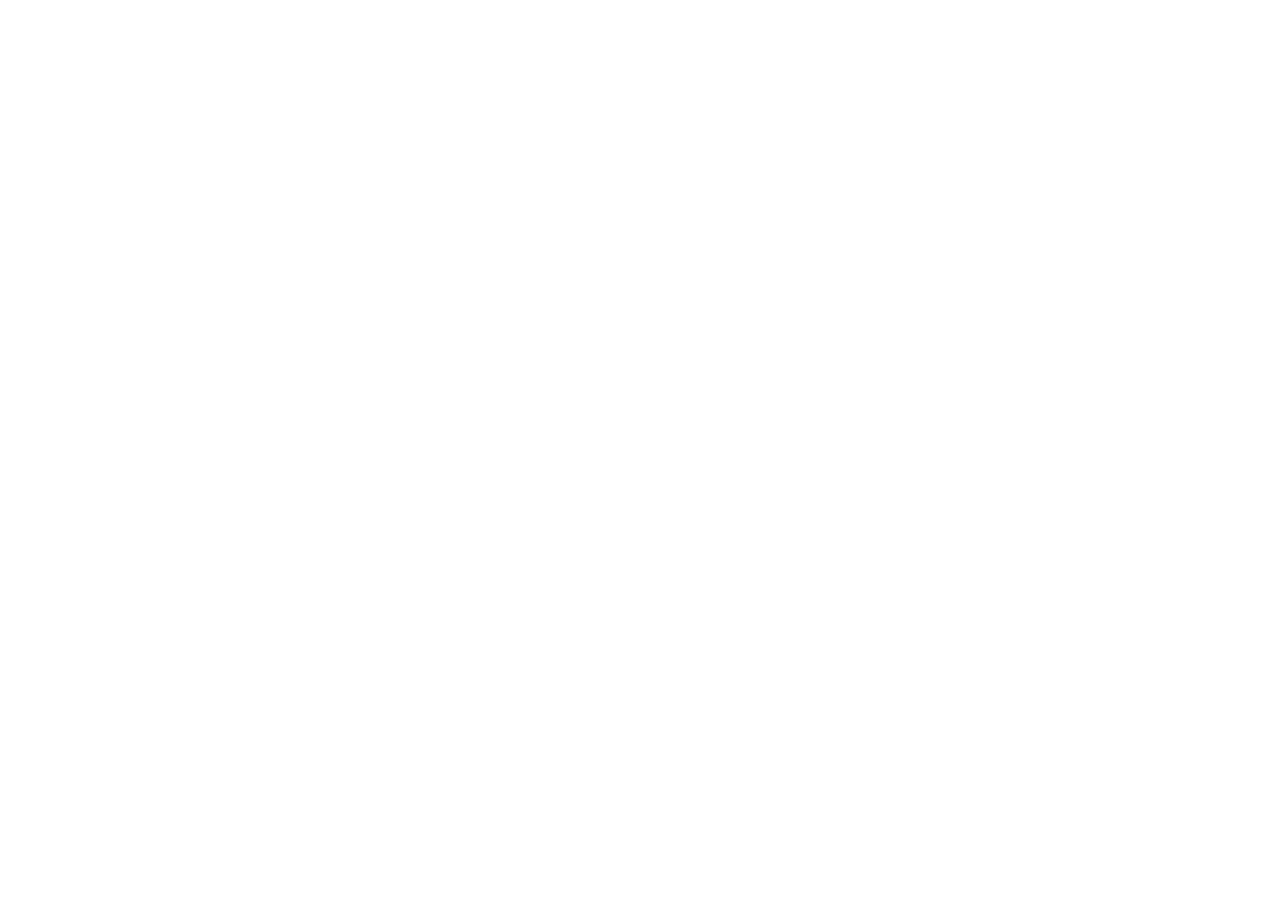
==== index.html @ 82bbf3ef "Javascript linked and API urls for weather and forcast added" ====
<!DOCTYPE html>
<html lang="en">
<head>
    <meta charset="UTF-8">
    <meta http-equiv="X-UA-Compatible" content="IE=edge">
    <meta name="viewport" content="width=device-width, initial-scale=1.0">
    <link rel="stylesheet" href="https://cdnjs.cloudflare.com/ajax/libs/twitter-bootstrap/4.5.0/css/bootstrap.min.css">
     <link rel="stylesheet" href="./assets/style.css">
    <title>Weather Dashboard</title>
</head>
<body>
</div>
<script type="text/javascript" src="./assets/script.js"> </script>
</body>

</html>
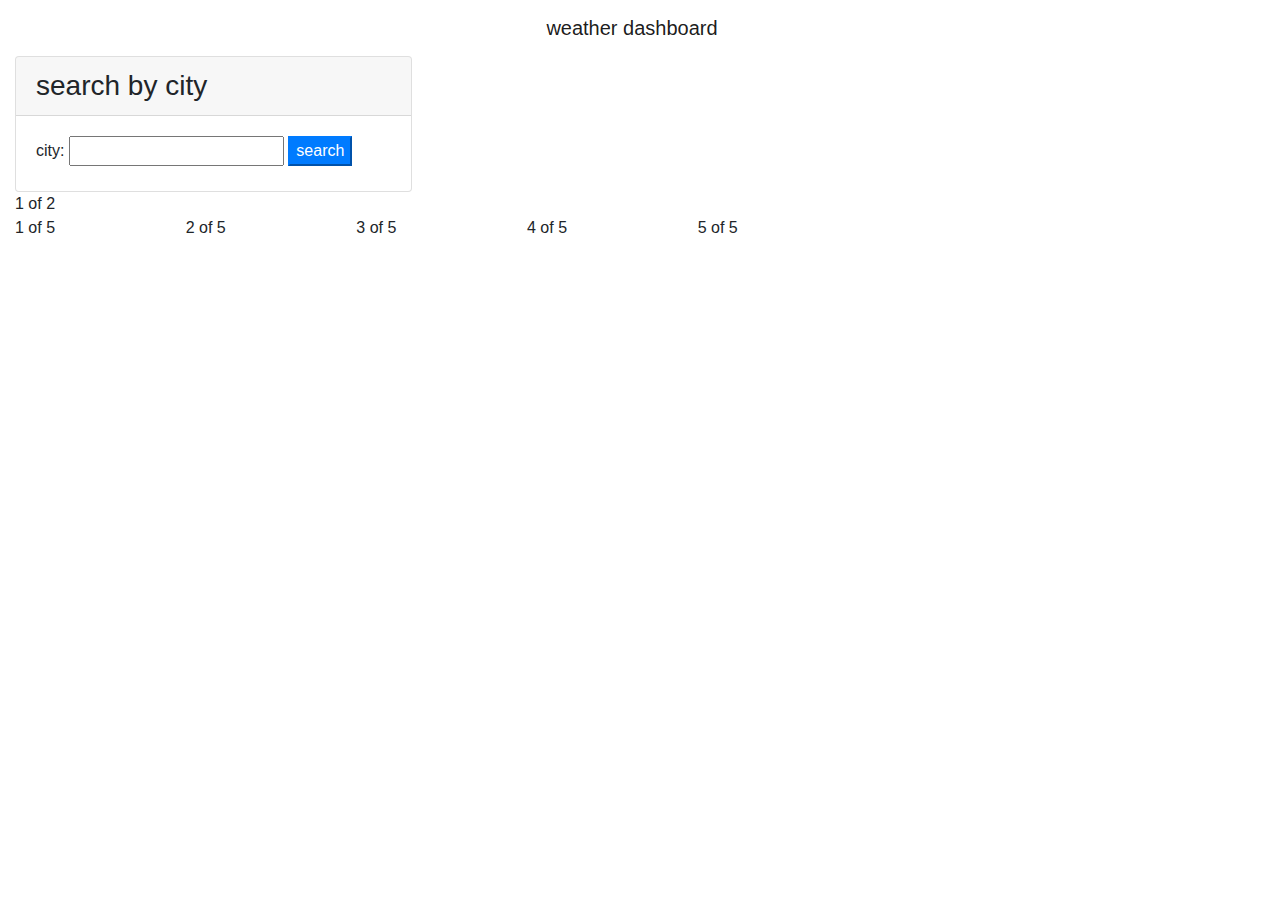
==== commit 61ec71fc: "format for html started" ====
--- a/index.html
+++ b/index.html
@@ -9,7 +9,51 @@
     <title>Weather Dashboard</title>
 </head>
 <body>
-</div>
+    <nav class="navbar navbar-light justify-content-center">
+        <span class="navbar-brand mb-0 h1">weather dashboard</span>
+    </nav>
+    <main class="flex-row justify-space-between">
+    <div class="col-12 col-md-4">
+      <div class="card">
+        <h3 class="card-header">search by city</h3>
+        <form id="user-form" class="card-body">
+          <label class="form-label">city:</label>
+          <input id="city" type="text" class="form-input"/>
+          <button type="submit" class="btn-primary">search</button>
+        </form>
+      </div>
+      </div>
+      <!-- <div>
+        Appended once the search button is clicked (java)
+        <button type="search" class="btn btn-primary btn-medium ml-3 my-5">city</button>
+      </div> -->
+        <div class="col-12 col-md-8">
+            <div class="row">
+              <div class="col">
+                1 of 2
+              </div>
+            </div>
+            <div class="row">
+              <div class="col">
+                1 of 5
+              </div>
+              <div class="col">
+                2 of 5
+              </div>
+              <div class="col">
+                3 of 5
+              </div>
+              <div class="col">
+                4 of 5
+              </div>
+              <div class="col">
+                5 of 5
+              </div>
+            </div>
+          </div>
+      </main>
+      </div>
+
 <script type="text/javascript" src="./assets/script.js"> </script>
 </body>
 
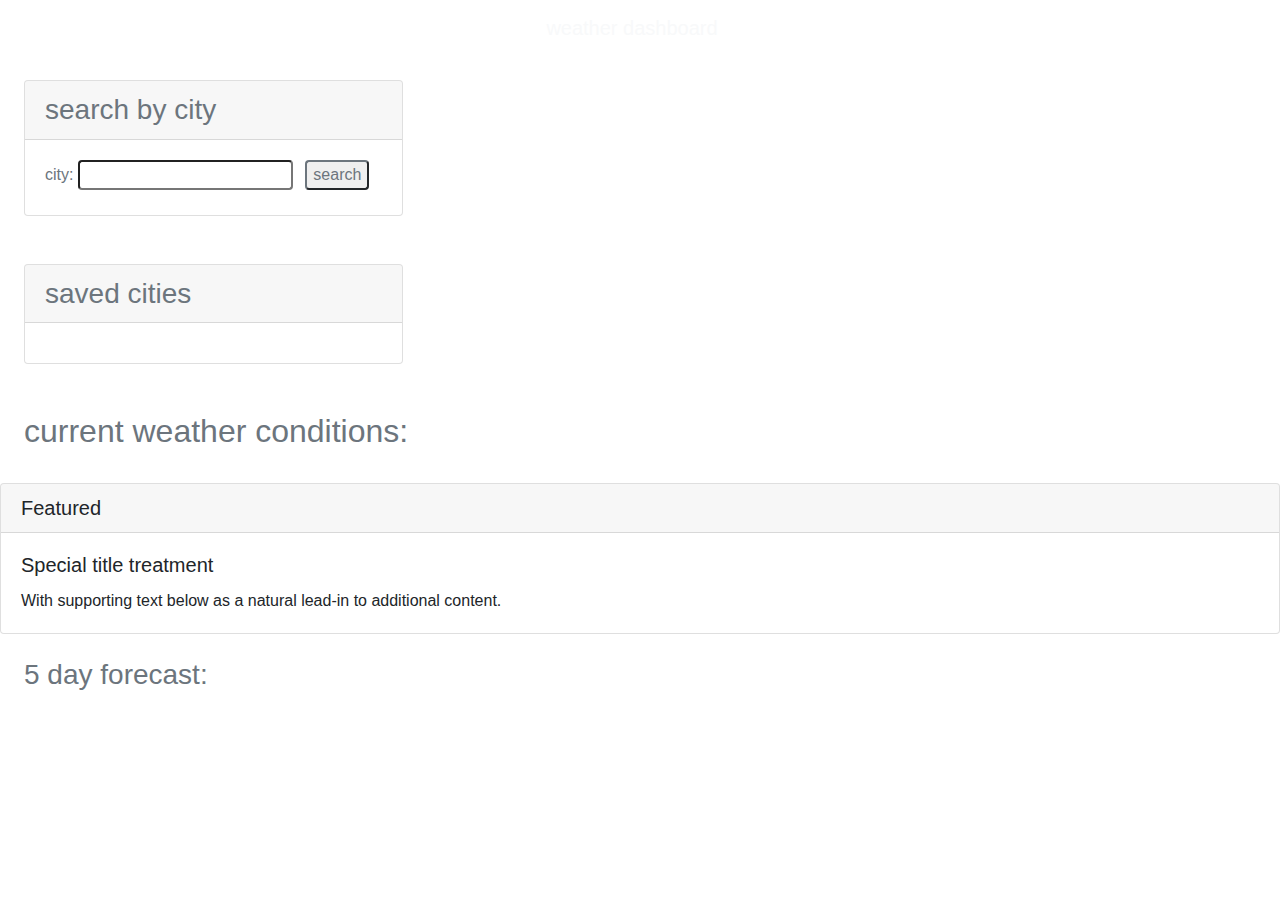
==== commit 500c4932: "html framework done" ====
--- a/index.html
+++ b/index.html
@@ -9,17 +9,17 @@
     <title>Weather Dashboard</title>
 </head>
 <body>
-    <nav class="navbar navbar-light justify-content-center">
-        <span class="navbar-brand mb-0 h1">weather dashboard</span>
-    </nav>
+    <header class="navbar navbar-light justify-content-center">
+        <h1 class="navbar-brand text-light mb-0">weather dashboard</h1>
+    </header>
     <main class="flex-row justify-space-between">
-    <div class="col-12 col-md-4">
-      <div class="card">
+    <div class="col-12 col-md-4 p-4">
+      <div class="card text-secondary">
         <h3 class="card-header">search by city</h3>
         <form id="user-form" class="card-body">
           <label class="form-label">city:</label>
-          <input id="city" type="text" class="form-input"/>
-          <button type="submit" class="btn-primary">search</button>
+          <input id="city" type="text" class="form-input rounded"/>
+          <button type="submit" class="btn-outline-secondary rounded ml-1 mx-2">search</button>
         </form>
       </div>
       </div>
@@ -27,6 +27,77 @@
         Appended once the search button is clicked (java)
         <button type="search" class="btn btn-primary btn-medium ml-3 my-5">city</button>
       </div> -->
+      <div class="col-12 col-md-4 p-4">
+        <div class="card text-secondary">
+          <h3 class="card-header">saved cities</h3>
+          <div id="saved-cities" class="card-body"></div>
+        </div>
+      </div>
+      <div class="col-12 col-md-8 p-4">
+        <h2 class="subtitle text-secondary">current weather conditions: <span id="current-weather"></span></h2>
+        <div id="current-container"></div>
+      </div>
+      <div class="card">
+        <h5 class="card-header">Featured</h5>
+        <div class="card-body">
+          <h5 class="card-title">Special title treatment</h5>
+          <p class="card-text">With supporting text below as a natural lead-in to additional content.</p>
+        </div>
+      </div>
+      <div class="col-12 col-md-8 p-4">
+        <h3 class= "subtitle text-secondary">5 day forecast:</h2>
+        <div id="forecast-container" class="list-group"></div>
+      </div>
+      <!-- <div class="col-12 col-md-8 p-4 ">
+        <h2 class="subtitle text-secondary">forecast: <span id="forecast-weather"></span></h2>
+        <div id="forecast-container"></div>
+      </div> -->
+<!-- 
+      <div class="card bg-light mb-3" style="max-width: 18rem;">
+        <div class="card-header">Header</div>
+        <div class="card-body">
+          <h5 class="card-title">Light card title</h5>
+          <p class="card-text">Some quick example text to build on the card title and make up the bulk of the card's content.</p>
+        </div>
+      </div>
+      <div class="card bg-light mb-3" style="max-width: 18rem;">
+        <div class="card-header">Header</div>
+        <div class="card-body">
+          <h5 class="card-title">Light card title</h5>
+          <p class="card-text">Some quick example text to build on the card title and make up the bulk of the card's content.</p>
+        </div>
+      </div>
+      <div class="card bg-light mb-3" style="max-width: 18rem;">
+        <div class="card-header">Header</div>
+        <div class="card-body">
+          <h5 class="card-title">Light card title</h5>
+          <p class="card-text">Some quick example text to build on the card title and make up the bulk of the card's content.</p>
+        </div>
+      </div>
+      <div class="card bg-light mb-3" style="max-width: 18rem;">
+        <div class="card-header">Header</div>
+        <div class="card-body">
+          <h5 class="card-title">Light card title</h5>
+          <p class="card-text">Some quick example text to build on the card title and make up the bulk of the card's content.</p>
+        </div>
+      </div>
+      <div class="card bg-light mb-3" style="max-width: 18rem;"> -->
+        <!-- <div class="card-header">Header</div>
+        <div class="card-body">
+          <h5 class="card-title">Light card title</h5>
+          <p class="card-text">Some quick example text to build on the card title and make up the bulk of the card's content.</p>
+        </div> -->
+     
+    </div>
+
+
+
+
+
+
+
+
+<!--       
         <div class="col-12 col-md-8">
             <div class="row">
               <div class="col">
@@ -51,9 +122,9 @@
               </div>
             </div>
           </div>
-      </main>
-      </div>
-
+      
+      </div> -->
+    </main>
 <script type="text/javascript" src="./assets/script.js"> </script>
 </body>
 
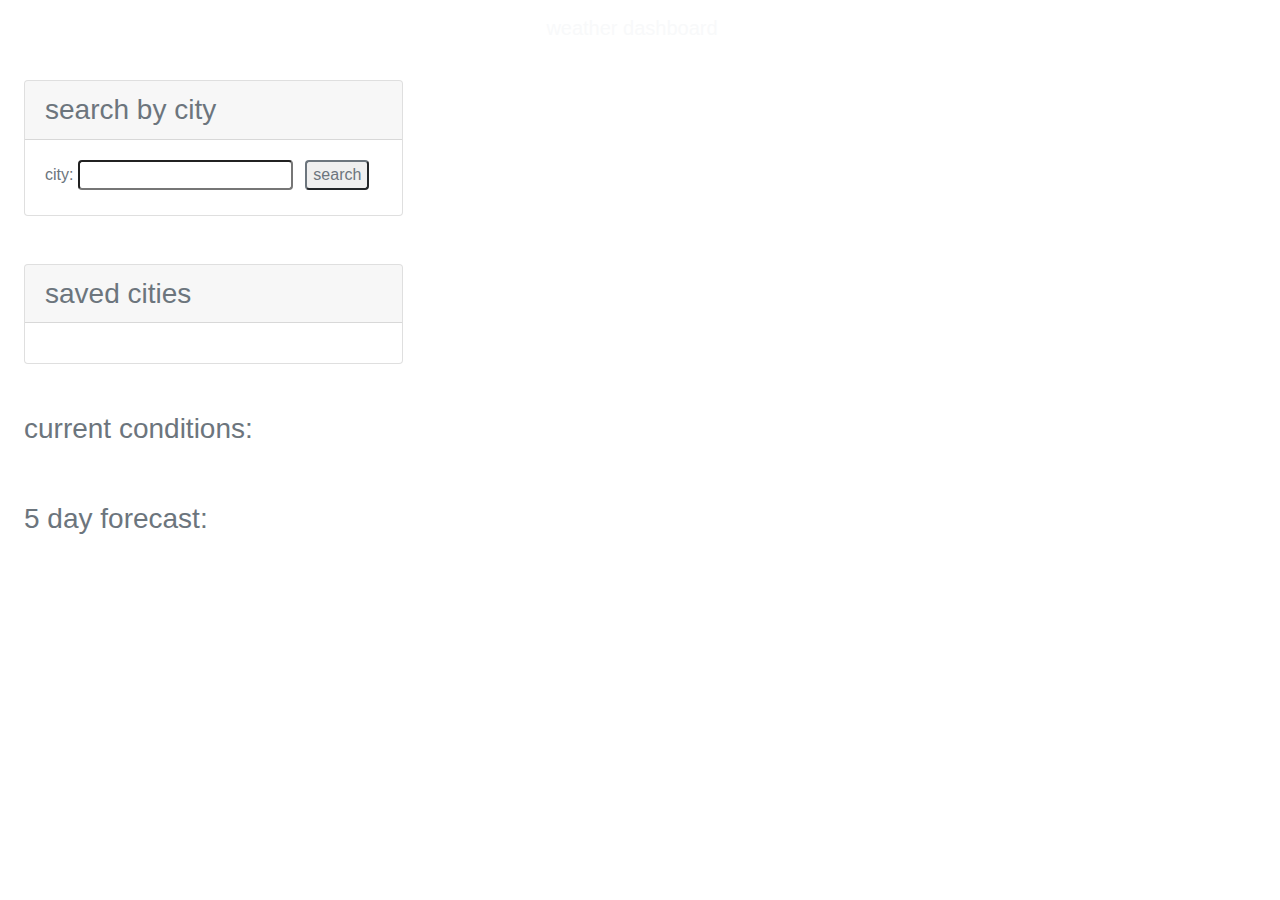
==== commit 1e2cb6cd: "form submit function" ====
--- a/index.html
+++ b/index.html
@@ -18,31 +18,27 @@
         <h3 class="card-header">search by city</h3>
         <form id="user-form" class="card-body">
           <label class="form-label">city:</label>
-          <input id="city" type="text" class="form-input rounded"/>
+          <input id="city-input" type="text" class="form-input rounded"/>
           <button type="submit" class="btn-outline-secondary rounded ml-1 mx-2">search</button>
         </form>
       </div>
       </div>
-      <!-- <div>
-        Appended once the search button is clicked (java)
-        <button type="search" class="btn btn-primary btn-medium ml-3 my-5">city</button>
-      </div> -->
       <div class="col-12 col-md-4 p-4">
         <div class="card text-secondary">
           <h3 class="card-header">saved cities</h3>
           <div id="saved-cities" class="card-body"></div>
         </div>
       </div>
-      <div class="col-12 col-md-8 p-4">
-        <h2 class="subtitle text-secondary">current weather conditions: <span id="current-weather"></span></h2>
-        <div id="current-container"></div>
-      </div>
-      <div class="card">
+      <!-- <div class="card">
         <h5 class="card-header">Featured</h5>
         <div class="card-body">
           <h5 class="card-title">Special title treatment</h5>
           <p class="card-text">With supporting text below as a natural lead-in to additional content.</p>
         </div>
+      </div> -->
+      <div class="col-12 col-md-8 p-4">
+        <h3 class= "subtitle text-secondary">current conditions:</h2>
+        <div id="container-container" class="list-group"></div>
       </div>
       <div class="col-12 col-md-8 p-4">
         <h3 class= "subtitle text-secondary">5 day forecast:</h2>
@@ -93,37 +89,6 @@
 
 
 
-
-
-
-
-<!--       
-        <div class="col-12 col-md-8">
-            <div class="row">
-              <div class="col">
-                1 of 2
-              </div>
-            </div>
-            <div class="row">
-              <div class="col">
-                1 of 5
-              </div>
-              <div class="col">
-                2 of 5
-              </div>
-              <div class="col">
-                3 of 5
-              </div>
-              <div class="col">
-                4 of 5
-              </div>
-              <div class="col">
-                5 of 5
-              </div>
-            </div>
-          </div>
-      
-      </div> -->
     </main>
 <script type="text/javascript" src="./assets/script.js"> </script>
 </body>
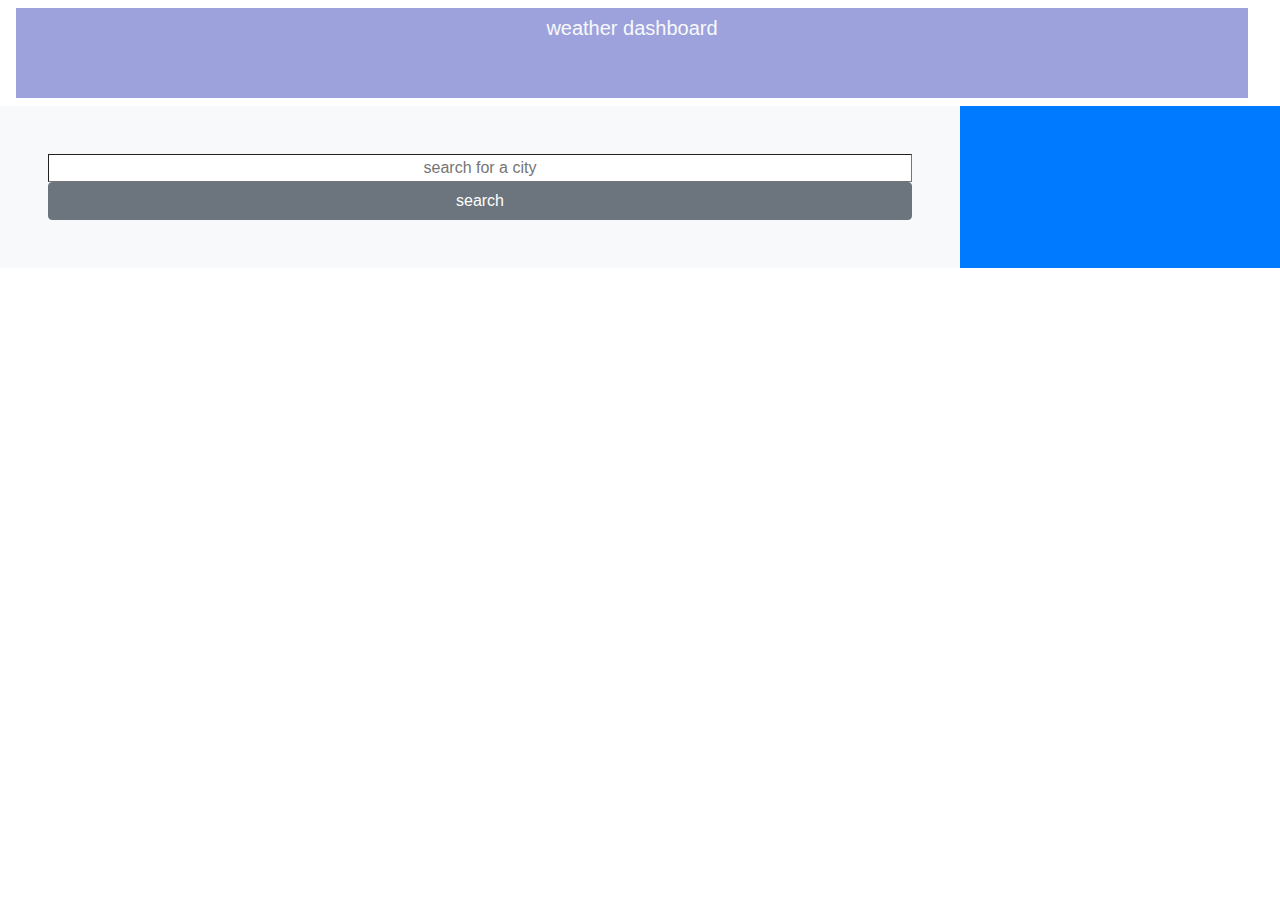
==== commit 627e5521: "landing page and event listener for initial search" ====
--- a/index.html
+++ b/index.html
@@ -1,96 +1,29 @@
 <!DOCTYPE html>
 <html lang="en">
+
 <head>
-    <meta charset="UTF-8">
-    <meta http-equiv="X-UA-Compatible" content="IE=edge">
-    <meta name="viewport" content="width=device-width, initial-scale=1.0">
-    <link rel="stylesheet" href="https://cdnjs.cloudflare.com/ajax/libs/twitter-bootstrap/4.5.0/css/bootstrap.min.css">
-     <link rel="stylesheet" href="./assets/style.css">
-    <title>Weather Dashboard</title>
+  <meta charset="UTF-8" />
+  <meta name="viewport" content="width=device-width, initial-scale=1.0" />
+  <title>weather dashboard</title>
+  <link rel="stylesheet" href="https://cdnjs.cloudflare.com/ajax/libs/twitter-bootstrap/4.5.0/css/bootstrap.min.css">
+  <link rel="stylesheet" href="./style.css" />
 </head>
+
 <body>
-    <header class="navbar navbar-light justify-content-center">
-        <h1 class="navbar-brand text-light mb-0">weather dashboard</h1>
-    </header>
-    <main class="flex-row justify-space-between">
-    <div class="col-12 col-md-4 p-4">
-      <div class="card text-secondary">
-        <h3 class="card-header">search by city</h3>
-        <form id="user-form" class="card-body">
-          <label class="form-label">city:</label>
-          <input id="city-input" type="text" class="form-input rounded"/>
-          <button type="submit" class="btn-outline-secondary rounded ml-1 mx-2">search</button>
-        </form>
-      </div>
-      </div>
-      <div class="col-12 col-md-4 p-4">
-        <div class="card text-secondary">
-          <h3 class="card-header">saved cities</h3>
-          <div id="saved-cities" class="card-body"></div>
-        </div>
-      </div>
-      <!-- <div class="card">
-        <h5 class="card-header">Featured</h5>
-        <div class="card-body">
-          <h5 class="card-title">Special title treatment</h5>
-          <p class="card-text">With supporting text below as a natural lead-in to additional content.</p>
-        </div>
-      </div> -->
-      <div class="col-12 col-md-8 p-4">
-        <h3 class= "subtitle text-secondary">current conditions:</h2>
-        <div id="container-container" class="list-group"></div>
-      </div>
-      <div class="col-12 col-md-8 p-4">
-        <h3 class= "subtitle text-secondary">5 day forecast:</h2>
-        <div id="forecast-container" class="list-group"></div>
-      </div>
-      <!-- <div class="col-12 col-md-8 p-4 ">
-        <h2 class="subtitle text-secondary">forecast: <span id="forecast-weather"></span></h2>
-        <div id="forecast-container"></div>
-      </div> -->
-<!-- 
-      <div class="card bg-light mb-3" style="max-width: 18rem;">
-        <div class="card-header">Header</div>
-        <div class="card-body">
-          <h5 class="card-title">Light card title</h5>
-          <p class="card-text">Some quick example text to build on the card title and make up the bulk of the card's content.</p>
-        </div>
-      </div>
-      <div class="card bg-light mb-3" style="max-width: 18rem;">
-        <div class="card-header">Header</div>
-        <div class="card-body">
-          <h5 class="card-title">Light card title</h5>
-          <p class="card-text">Some quick example text to build on the card title and make up the bulk of the card's content.</p>
-        </div>
-      </div>
-      <div class="card bg-light mb-3" style="max-width: 18rem;">
-        <div class="card-header">Header</div>
-        <div class="card-body">
-          <h5 class="card-title">Light card title</h5>
-          <p class="card-text">Some quick example text to build on the card title and make up the bulk of the card's content.</p>
-        </div>
-      </div>
-      <div class="card bg-light mb-3" style="max-width: 18rem;">
-        <div class="card-header">Header</div>
-        <div class="card-body">
-          <h5 class="card-title">Light card title</h5>
-          <p class="card-text">Some quick example text to build on the card title and make up the bulk of the card's content.</p>
-        </div>
-      </div>
-      <div class="card bg-light mb-3" style="max-width: 18rem;"> -->
-        <!-- <div class="card-header">Header</div>
-        <div class="card-body">
-          <h5 class="card-title">Light card title</h5>
-          <p class="card-text">Some quick example text to build on the card title and make up the bulk of the card's content.</p>
-        </div> -->
-     
+  <header class="navbar navbar-light justify-content-center">
+    <h1 class="navbar-brand text-light mb-0 text-center">weather dashboard</h1>
+</header>
+  <div class="flex-row align-center justify-center min-100-vh bg-primary">
+    <div class="col-12 col-md-9 flex-column align-center bg-light p-5">
+      <!-- <h1 class="text-primary">weather dashboard</h1> -->
+      <form id="search-form" class="form w-100">
+        <input id="search-input" class="form-input w-100 text-center" type="text" placeholder="search for a city">
+        <button class="btn btn-block btn-secondary">search</button>
+      </form>
     </div>
+  </div>
 
-
-
-
-    </main>
-<script type="text/javascript" src="./assets/script.js"> </script>
+  <script src="./script.js"></script>
 </body>
 
 </html>--- a/style.css
+++ b/style.css
@@ -0,0 +1,24 @@
+:root {
+  --background-purple: rgb(157, 162, 221);
+  --color-dark: rgb(111, 111, 111);
+}
+
+* {
+  font-family: "Montserrat", sans-serif;
+  font-family: "Raleway", sans-serif;
+}
+
+h1 {
+  background-color: var(--background-purple);
+  width: 100vw;
+  height: 10vh;
+}
+
+.hidden {
+  display: none;
+}
+
+input,
+button {
+  border-width: 1.5px;
+}
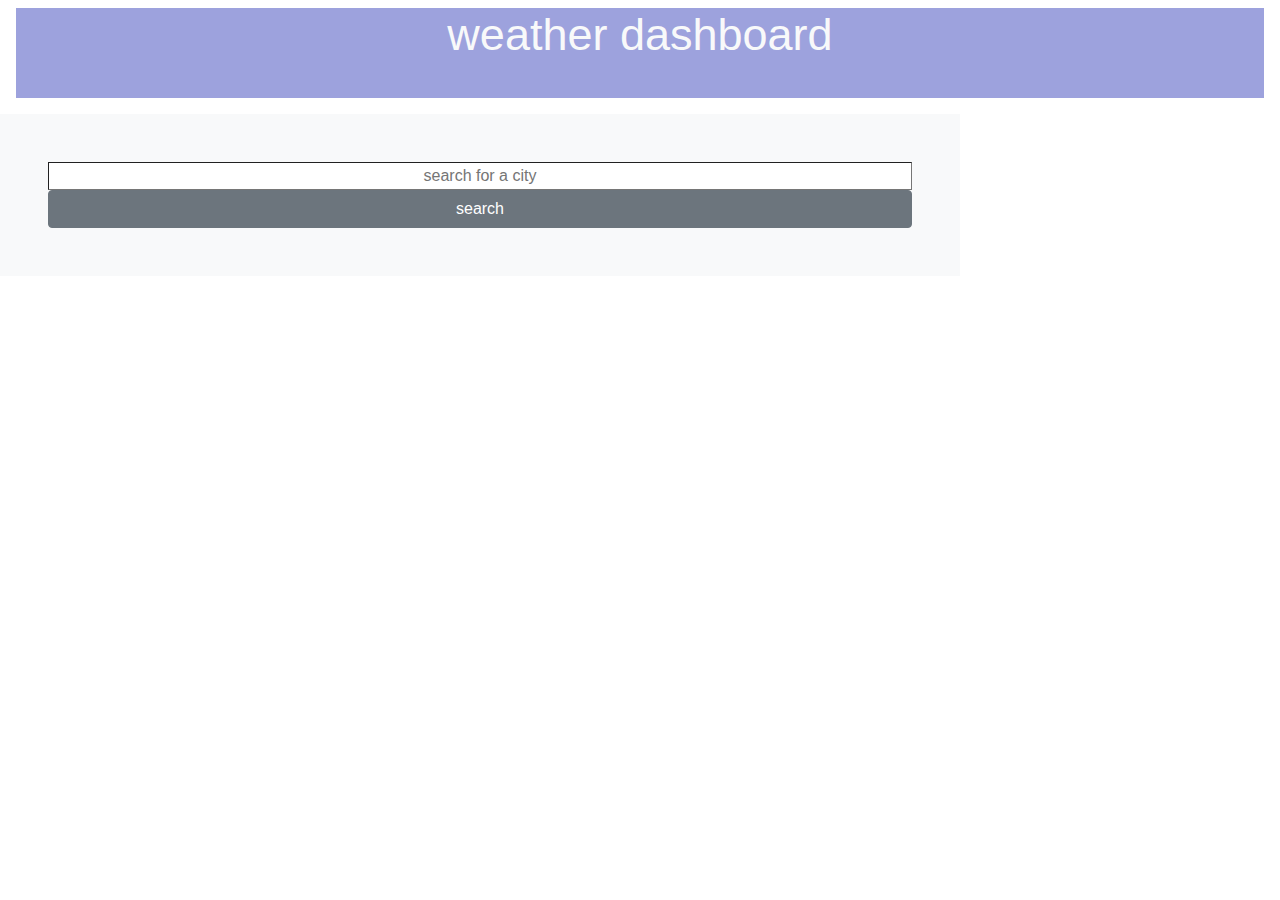
==== commit 03884598: "api for city to get cord" ====
--- a/index.html
+++ b/index.html
@@ -11,9 +11,9 @@
 
 <body>
   <header class="navbar navbar-light justify-content-center">
-    <h1 class="navbar-brand text-light mb-0 text-center">weather dashboard</h1>
+    <h1 class="text-light text-center">weather dashboard</h1>
 </header>
-  <div class="flex-row align-center justify-center min-100-vh bg-primary">
+  <div class="flex-row align-center justify-center min-100-vh">
     <div class="col-12 col-md-9 flex-column align-center bg-light p-5">
       <!-- <h1 class="text-primary">weather dashboard</h1> -->
       <form id="search-form" class="form w-100">
--- a/style.css
+++ b/style.css
@@ -12,6 +12,7 @@
   background-color: var(--background-purple);
   width: 100vw;
   height: 10vh;
+  font-size: 5vh;
 }
 
 .hidden {
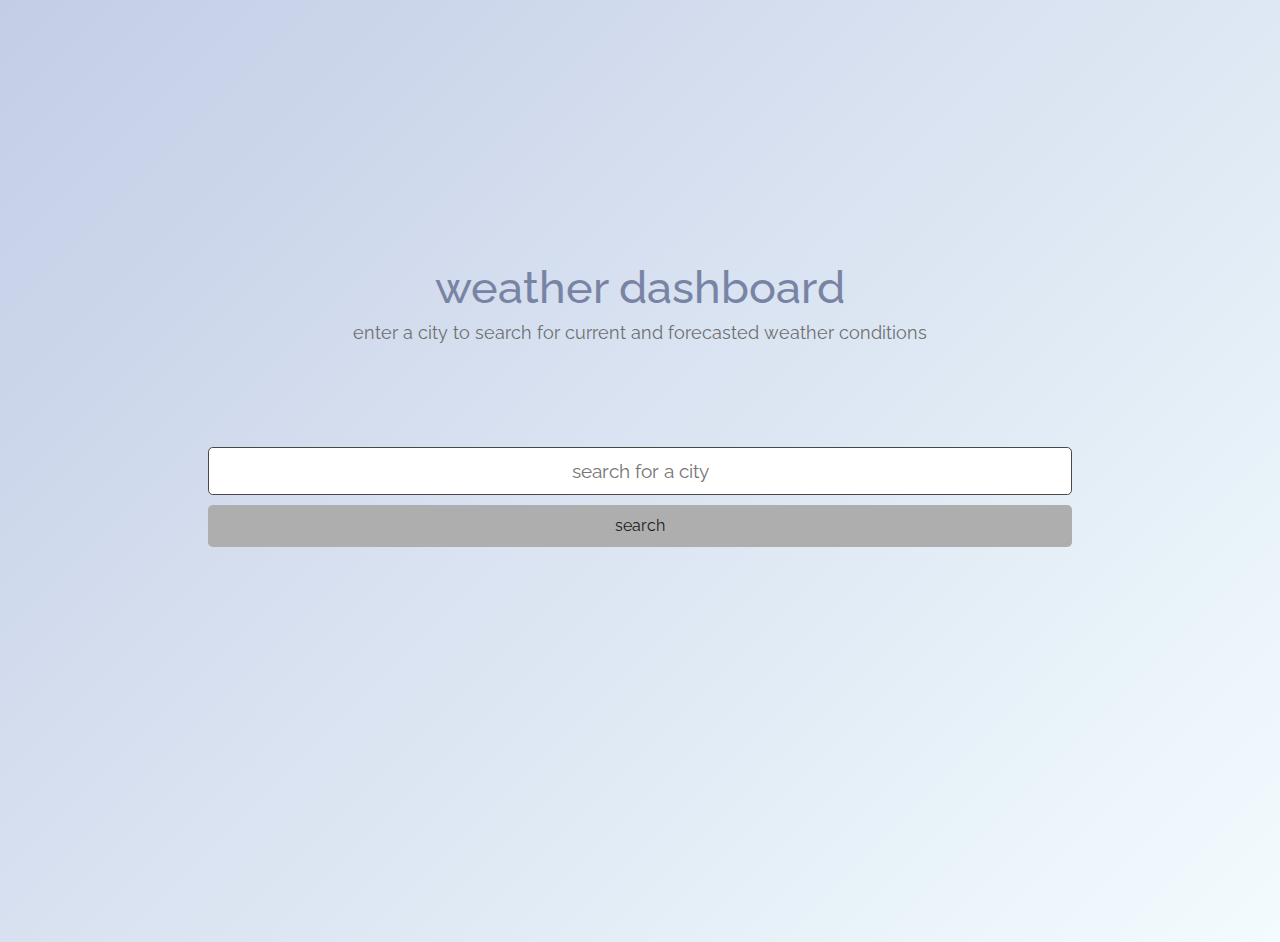
==== commit 8e5ac248: "formatting" ====
--- a/index.html
+++ b/index.html
@@ -1,27 +1,34 @@
 <!DOCTYPE html>
 <html lang="en">
 
-<head>
-  <meta charset="UTF-8" />
-  <meta name="viewport" content="width=device-width, initial-scale=1.0" />
-  <title>weather dashboard</title>
-  <link rel="stylesheet" href="https://cdnjs.cloudflare.com/ajax/libs/twitter-bootstrap/4.5.0/css/bootstrap.min.css">
-  <link rel="stylesheet" href="./style.css" />
+  <head>
+    <meta charset="UTF-8">
+    <meta http-equiv="X-UA-Compatible" content="IE=edge">
+    <meta name="viewport" content="width=device-width, initial-scale=1.0">
+    <link rel="stylesheet" href="https://cdnjs.cloudflare.com/ajax/libs/twitter-bootstrap/4.5.0/css/bootstrap.min.css">
+    <link rel="preconnect" href="https://fonts.googleapis.com">
+<link rel="preconnect" href="https://fonts.gstatic.com" crossorigin>
+<link href="https://fonts.googleapis.com/css2?family=Montserrat:wght@300&family=Raleway:wght@100;400;500&display=swap" rel="stylesheet">
+<link rel="stylesheet" href="./jass.css">     
+<link rel="stylesheet" href="./style.css">
+    <title>weather dashboard</title>
 </head>
 
 <body>
-  <header class="navbar navbar-light justify-content-center">
-    <h1 class="text-light text-center">weather dashboard</h1>
-</header>
+  <!-- <header class="navbar justify-content-center"> -->
+    <h1 class="text-center">weather dashboard</h1>
+    <p class="land"> enter a city to search for current and forecasted weather conditions</p>
+<!-- </header> -->
   <div class="flex-row align-center justify-center min-100-vh">
-    <div class="col-12 col-md-9 flex-column align-center bg-light p-5">
+    <div class="col-12 col-md-9 flex-column align-center p-5">
       <!-- <h1 class="text-primary">weather dashboard</h1> -->
       <form id="search-form" class="form w-100">
         <input id="search-input" class="form-input w-100 text-center" type="text" placeholder="search for a city">
-        <button class="btn btn-block btn-secondary">search</button>
+        <button class="btn btn-block">search</button>
       </form>
     </div>
   </div>
+
 
   <script src="./script.js"></script>
 </body>
--- a/jass.css
+++ b/jass.css
@@ -0,0 +1,1706 @@
+/*! normalize.css v8.0.1 | MIT License | github.com/necolas/normalize.css */
+/* Document
+   ========================================================================== */
+/**
+ * 1. Correct the line height in all browsers.
+ * 2. Prevent adjustments of font size after orientation changes in iOS.
+ */
+ html {
+    line-height: 1.15;
+    /* 1 */
+    -webkit-text-size-adjust: 100%;
+    /* 2 */
+  }
+  
+  /* Sections
+     ========================================================================== */
+  /**
+   * Remove the margin in all browsers.
+   */
+  body {
+    margin: 0;
+  }
+  
+  /**
+   * Render the `main` element consistently in IE.
+   */
+  main {
+    display: block;
+  }
+  
+  /**
+   * Correct the font size and margin on `h1` elements within `section` and
+   * `article` contexts in Chrome, Firefox, and Safari.
+   */
+  h1 {
+    font-size: 2em;
+    margin: 0.67em 0;
+  }
+  
+  /* Grouping content
+     ========================================================================== */
+  /**
+   * 1. Add the correct box sizing in Firefox.
+   * 2. Show the overflow in Edge and IE.
+   */
+  hr {
+    box-sizing: content-box;
+    /* 1 */
+    height: 0;
+    /* 1 */
+    overflow: visible;
+    /* 2 */
+  }
+  
+  /**
+   * 1. Correct the inheritance and scaling of font size in all browsers.
+   * 2. Correct the odd `em` font sizing in all browsers.
+   */
+  pre {
+    font-family: monospace, monospace;
+    /* 1 */
+    font-size: 1em;
+    /* 2 */
+  }
+  
+  /* Text-level semantics
+     ========================================================================== */
+  /**
+   * Remove the gray background on active links in IE 10.
+   */
+  a {
+    background-color: transparent;
+  }
+  
+  /**
+   * 1. Remove the bottom border in Chrome 57-
+   * 2. Add the correct text decoration in Chrome, Edge, IE, Opera, and Safari.
+   */
+  abbr[title] {
+    border-bottom: none;
+    /* 1 */
+    text-decoration: underline;
+    /* 2 */
+    text-decoration: underline dotted;
+    /* 2 */
+  }
+  
+  /**
+   * Add the correct font weight in Chrome, Edge, and Safari.
+   */
+  b,
+  strong {
+    font-weight: bolder;
+  }
+  
+  /**
+   * 1. Correct the inheritance and scaling of font size in all browsers.
+   * 2. Correct the odd `em` font sizing in all browsers.
+   */
+  code,
+  kbd,
+  samp {
+    font-family: monospace, monospace;
+    /* 1 */
+    font-size: 1em;
+    /* 2 */
+  }
+  
+  /**
+   * Add the correct font size in all browsers.
+   */
+  small {
+    font-size: 80%;
+  }
+  
+  /**
+   * Prevent `sub` and `sup` elements from affecting the line height in
+   * all browsers.
+   */
+  sub,
+  sup {
+    font-size: 75%;
+    line-height: 0;
+    position: relative;
+    vertical-align: baseline;
+  }
+  
+  sub {
+    bottom: -0.25em;
+  }
+  
+  sup {
+    top: -0.5em;
+  }
+  
+  /* Embedded content
+     ========================================================================== */
+  /**
+   * Remove the border on images inside links in IE 10.
+   */
+  img {
+    border-style: none;
+  }
+  
+  /* Forms
+     ========================================================================== */
+  /**
+   * 1. Change the font styles in all browsers.
+   * 2. Remove the margin in Firefox and Safari.
+   */
+  button,
+  input,
+  optgroup,
+  select,
+  textarea {
+    font-family: inherit;
+    /* 1 */
+    font-size: 100%;
+    /* 1 */
+    line-height: 1.15;
+    /* 1 */
+    margin: 0;
+    /* 2 */
+  }
+  
+  /**
+   * Show the overflow in IE.
+   * 1. Show the overflow in Edge.
+   */
+  button,
+  input {
+    /* 1 */
+    overflow: visible;
+  }
+  
+  /**
+   * Remove the inheritance of text transform in Edge, Firefox, and IE.
+   * 1. Remove the inheritance of text transform in Firefox.
+   */
+  button,
+  select {
+    /* 1 */
+    text-transform: none;
+  }
+  
+  /**
+   * Correct the inability to style clickable types in iOS and Safari.
+   */
+  button,
+  [type='button'],
+  [type='reset'],
+  [type='submit'] {
+    -webkit-appearance: button;
+  }
+  
+  /**
+   * Remove the inner border and padding in Firefox.
+   */
+  button::-moz-focus-inner,
+  [type='button']::-moz-focus-inner,
+  [type='reset']::-moz-focus-inner,
+  [type='submit']::-moz-focus-inner {
+    border-style: none;
+    padding: 0;
+  }
+  
+  /**
+   * Restore the focus styles unset by the previous rule.
+   */
+  button:-moz-focusring,
+  [type='button']:-moz-focusring,
+  [type='reset']:-moz-focusring,
+  [type='submit']:-moz-focusring {
+    outline: 1px dotted ButtonText;
+  }
+  
+  /**
+   * Correct the padding in Firefox.
+   */
+  fieldset {
+    padding: 0.35em 0.75em 0.625em;
+  }
+  
+  /**
+   * 1. Correct the text wrapping in Edge and IE.
+   * 2. Correct the color inheritance from `fieldset` elements in IE.
+   * 3. Remove the padding so developers are not caught out when they zero out
+   *    `fieldset` elements in all browsers.
+   */
+  legend {
+    box-sizing: border-box;
+    /* 1 */
+    color: inherit;
+    /* 2 */
+    display: table;
+    /* 1 */
+    max-width: 100%;
+    /* 1 */
+    padding: 0;
+    /* 3 */
+    white-space: normal;
+    /* 1 */
+  }
+  
+  /**
+   * Add the correct vertical alignment in Chrome, Firefox, and Opera.
+   */
+  progress {
+    vertical-align: baseline;
+  }
+  
+  /**
+   * Remove the default vertical scrollbar in IE 10+.
+   */
+  textarea {
+    overflow: auto;
+  }
+  
+  /**
+   * 1. Add the correct box sizing in IE 10.
+   * 2. Remove the padding in IE 10.
+   */
+  [type='checkbox'],
+  [type='radio'] {
+    box-sizing: border-box;
+    /* 1 */
+    padding: 0;
+    /* 2 */
+  }
+  
+  /**
+   * Correct the cursor style of increment and decrement buttons in Chrome.
+   */
+  [type='number']::-webkit-inner-spin-button,
+  [type='number']::-webkit-outer-spin-button {
+    height: auto;
+  }
+  
+  /**
+   * 1. Correct the odd appearance in Chrome and Safari.
+   * 2. Correct the outline style in Safari.
+   */
+  [type='search'] {
+    -webkit-appearance: textfield;
+    /* 1 */
+    outline-offset: -2px;
+    /* 2 */
+  }
+  
+  /**
+   * Remove the inner padding in Chrome and Safari on macOS.
+   */
+  [type='search']::-webkit-search-decoration {
+    -webkit-appearance: none;
+  }
+  
+  /**
+   * 1. Correct the inability to style clickable types in iOS and Safari.
+   * 2. Change font properties to `inherit` in Safari.
+   */
+  ::-webkit-file-upload-button {
+    -webkit-appearance: button;
+    /* 1 */
+    font: inherit;
+    /* 2 */
+  }
+  
+  /* Interactive
+     ========================================================================== */
+  /*
+   * Add the correct display in Edge, IE 10+, and Firefox.
+   */
+  details {
+    display: block;
+  }
+  
+  /*
+   * Add the correct display in all browsers.
+   */
+  summary {
+    display: list-item;
+  }
+  
+  /* Misc
+     ========================================================================== */
+  /**
+   * Add the correct display in IE 10+.
+   */
+  template {
+    display: none;
+  }
+  
+  /**
+   * Add the correct display in IE 10.
+   */
+  [hidden] {
+    display: none;
+  }
+  
+  /* 
+  =================
+  END NORMALIZE CSS
+  =================
+  */
+  *,
+  *::before,
+  *::after {
+    box-sizing: border-box;
+  }
+  
+  html,
+  body {
+    min-height: 100%;
+  }
+  
+  body {
+    margin: 0;
+    padding: 0;
+    font-family: -apple-system, BlinkMacSystemFont, 'Segoe UI', Roboto, Helvetica, Arial, sans-serif, 'Apple Color Emoji', 'Segoe UI Emoji', 'Segoe UI Symbol';
+    font-size: 16px;
+    color: #1a1a1a;
+  }
+  
+  h1,
+  h2,
+  h3,
+  h4,
+  h5,
+  h6 {
+    margin: 0 0 0.5rem;
+    line-height: 1.25;
+  }
+  
+  h1 {
+    font-size: 2.25rem;
+  }
+  
+  h2 {
+    font-size: 2rem;
+  }
+  
+  h3 {
+    font-size: 1.75rem;
+  }
+  
+  h4 {
+    font-size: 1.5rem;
+  }
+  
+  h5 {
+    font-size: 1.25rem;
+  }
+  
+  h6 {
+    font-size: 1rem;
+  }
+  
+  p {
+    font-size: 1.1rem;
+    margin: 0 0 1rem;
+    line-height: 1.5;
+  }
+  
+  ul,
+  ol,
+  dl {
+    margin-top: 0;
+    margin-bottom: 1rem;
+  }
+  
+  label {
+    display: inline-block;
+  }
+  
+  input,
+  select,
+  textarea,
+  button {
+    margin: 0;
+  }
+  
+  a {
+    color: #1b89bc;
+    text-decoration: none;
+  }
+  
+  a:hover {
+    color: #065b83;
+    text-decoration: underline;
+  }
+  
+  /* HEIGHT / WIDTH UTILS */
+  .w-100 {
+    width: 100%;
+  }
+  
+  .w-75 {
+    width: 75%;
+  }
+  
+  .w-50 {
+    width: 50%;
+  }
+  
+  .w-25 {
+    width: 25%;
+  }
+  
+  .min-100-vh {
+    min-height: 100vh;
+  }
+  
+  .min-100-vw {
+    min-width: 100vw;
+  }
+  
+  /* MARGIN/PADDING UTILS */
+  /* Margin - all sides */
+  .m-0 {
+    margin: 0;
+  }
+  
+  .m-1 {
+    margin: 0.375rem;
+  }
+  
+  .m-2 {
+    margin: 0.625rem;
+  }
+  
+  .m-3 {
+    margin: 1rem;
+  }
+  
+  .m-4 {
+    margin: 1.375rem;
+  }
+  
+  .m-5 {
+    margin: 1.625rem;
+  }
+  
+  .m-auto {
+    margin: auto;
+  }
+  
+  /* Margin-bottom */
+  .mb-0 {
+    margin-bottom: 0;
+  }
+  
+  .mb-1 {
+    margin-bottom: 0.375rem;
+  }
+  
+  .mb-2 {
+    margin-bottom: 0.625rem;
+  }
+  
+  .mb-3 {
+    margin-bottom: 1rem;
+  }
+  
+  .mb-4 {
+    margin-bottom: 1.375rem;
+  }
+  
+  .mb-5 {
+    margin-bottom: 1.625rem;
+  }
+  
+  .mb-auto {
+    margin-bottom: auto;
+  }
+  
+  /* Margin-top */
+  .mt-0 {
+    margin-top: 0;
+  }
+  
+  .mt-1 {
+    margin-top: 0.375rem;
+  }
+  
+  .mt-2 {
+    margin-top: 0.625rem;
+  }
+  
+  .mt-3 {
+    margin-top: 1rem;
+  }
+  
+  .mt-4 {
+    margin-top: 1.375rem;
+  }
+  
+  .mt-5 {
+    margin-top: 1.625rem;
+  }
+  
+  .mt-auto {
+    margin-top: auto;
+  }
+  
+  /* Margin-right */
+  .mr-0 {
+    margin-right: 0;
+  }
+  
+  .mr-1 {
+    margin-right: 0.375rem;
+  }
+  
+  .mr-2 {
+    margin-right: 0.625rem;
+  }
+  
+  .mr-3 {
+    margin-right: 1rem;
+  }
+  
+  .mr-4 {
+    margin-right: 1.375rem;
+  }
+  
+  .mr-5 {
+    margin-right: 1.625rem;
+  }
+  
+  .mr-auto {
+    margin-right: auto;
+  }
+  
+  /* Margin-left */
+  .ml-0 {
+    margin-left: 0;
+  }
+  
+  .ml-1 {
+    margin-left: 0.375rem;
+  }
+  
+  .ml-2 {
+    margin-left: 0.625rem;
+  }
+  
+  .ml-3 {
+    margin-left: 1rem;
+  }
+  
+  .ml-4 {
+    margin-left: 1.375rem;
+  }
+  
+  .ml-5 {
+    margin-left: 1.625rem;
+  }
+  
+  .ml-auto {
+    margin-left: auto;
+  }
+  
+  /* Margin - x axis */
+  .mx-0 {
+    margin-right: 0;
+    margin-left: 0;
+  }
+  
+  .mx-1 {
+    margin-right: 0.375rem;
+    margin-left: 0.375rem;
+  }
+  
+  .mx-2 {
+    margin-right: 0.625rem;
+    margin-left: 0.625rem;
+  }
+  
+  .mx-3 {
+    margin-right: 1rem;
+    margin-left: 1rem;
+  }
+  
+  .mx-4 {
+    margin-right: 1.375rem;
+    margin-left: 1.375rem;
+  }
+  
+  .mx-5 {
+    margin-right: 1.625rem;
+    margin-left: 1.625rem;
+  }
+  
+  .mx-auto {
+    margin-right: auto;
+    margin-left: auto;
+  }
+  
+  /* Margin - y axis */
+  .my-0 {
+    margin-top: 0;
+    margin-bottom: 0;
+  }
+  
+  .my-1 {
+    margin-top: 0.375rem;
+    margin-bottom: 0.375rem;
+  }
+  
+  .my-2 {
+    margin-top: 0.625rem;
+    margin-bottom: 0.625rem;
+  }
+  
+  .my-3 {
+    margin-top: 1rem;
+    margin-bottom: 1rem;
+  }
+  
+  .my-4 {
+    margin-top: 1.375rem;
+    margin-bottom: 1.375rem;
+  }
+  
+  .my-5 {
+    margin-top: 1.625rem;
+    margin-bottom: 1.625rem;
+  }
+  
+  .my-auto {
+    margin-top: auto;
+    margin-bottom: auto;
+  }
+  
+  /* Padding - all sides */
+  .p-0 {
+    padding: 0;
+  }
+  
+  .p-1 {
+    padding: 0.375rem;
+  }
+  
+  .p-2 {
+    padding: 0.625rem;
+  }
+  
+  .p-3 {
+    padding: 1rem;
+  }
+  
+  .p-4 {
+    padding: 1.375rem;
+  }
+  
+  .p-5 {
+    padding: 1.625rem;
+  }
+  
+  /* padding-bottom */
+  .pb-0 {
+    padding-bottom: 0;
+  }
+  
+  .pb-1 {
+    padding-bottom: 0.375rem;
+  }
+  
+  .pb-2 {
+    padding-bottom: 0.625rem;
+  }
+  
+  .pb-3 {
+    padding-bottom: 1rem;
+  }
+  
+  .pb-4 {
+    padding-bottom: 1.375rem;
+  }
+  
+  .pb-5 {
+    padding-bottom: 1.625rem;
+  }
+  
+  /* padding-top */
+  .pt-0 {
+    padding-top: 0;
+  }
+  
+  .pt-1 {
+    padding-top: 0.375rem;
+  }
+  
+  .pt-2 {
+    padding-top: 0.625rem;
+  }
+  
+  .pt-3 {
+    padding-top: 1rem;
+  }
+  
+  .pt-4 {
+    padding-top: 1.375rem;
+  }
+  
+  .pt-5 {
+    padding-top: 1.625rem;
+  }
+  
+  /* padding-right */
+  .pr-0 {
+    padding-right: 0;
+  }
+  
+  .pr-1 {
+    padding-right: 0.375rem;
+  }
+  
+  .pr-2 {
+    padding-right: 0.625rem;
+  }
+  
+  .pr-3 {
+    padding-right: 1rem;
+  }
+  
+  .pr-4 {
+    padding-right: 1.375rem;
+  }
+  
+  .pr-5 {
+    padding-right: 1.625rem;
+  }
+  
+  /* padding-left */
+  .pl-0 {
+    padding-left: 0;
+  }
+  
+  .pl-1 {
+    padding-left: 0.375rem;
+  }
+  
+  .pl-2 {
+    padding-left: 0.625rem;
+  }
+  
+  .pl-3 {
+    padding-left: 1rem;
+  }
+  
+  .pl-4 {
+    padding-left: 1.375rem;
+  }
+  
+  .pl-5 {
+    padding-left: 1.625rem;
+  }
+  
+  /* padding - x axis */
+  .px-0 {
+    padding-right: 0;
+    padding-left: 0;
+  }
+  
+  .px-1 {
+    padding-right: 0.375rem;
+    padding-left: 0.375rem;
+  }
+  
+  .px-2 {
+    padding-right: 0.625rem;
+    padding-left: 0.625rem;
+  }
+  
+  .px-3 {
+    padding-right: 1rem;
+    padding-left: 1rem;
+  }
+  
+  .px-4 {
+    padding-right: 1.375rem;
+    padding-left: 1.375rem;
+  }
+  
+  .px-5 {
+    padding-right: 1.625rem;
+    padding-left: 1.625rem;
+  }
+  
+  /* Padding - y axis */
+  .py-0 {
+    padding-top: 0;
+    padding-bottom: 0;
+  }
+  
+  .py-1 {
+    padding-top: 0.375rem;
+    padding-bottom: 0.375rem;
+  }
+  
+  .py-2 {
+    padding-top: 0.625rem;
+    padding-bottom: 0.625rem;
+  }
+  
+  .py-3 {
+    padding-top: 1rem;
+    padding-bottom: 1rem;
+  }
+  
+  .py-4 {
+    padding-top: 1.375rem;
+    padding-bottom: 1.375rem;
+  }
+  
+  .py-5 {
+    padding-top: 1.625rem;
+    padding-bottom: 1.625rem;
+  }
+  
+  .text-uppercase {
+    text-transform: uppercase !important;
+  }
+  
+  .text-lowercase {
+    text-transform: lowercase !important;
+  }
+  
+  .text-center {
+    text-align: center !important;
+  }
+  
+  .text-justify {
+    text-align: justify !important;
+  }
+  
+  .text-right {
+    text-align: right !important;
+  }
+  
+  .text-primary {
+    color: #2d3e50 !important;
+  }
+  
+  .text-info {
+    color: #1bbc9b !important;
+  }
+  
+  .text-danger {
+    color: #e64c66 !important;
+  }
+  
+  .text-default {
+    color: #aeaeae !important;
+  }
+  
+  .text-light {
+    color: #d9e9e8 !important;
+  }
+  
+  .text-dark {
+    color: #1a1a1a !important;
+  }
+  
+  .text-white {
+    color: #ffffff !important;
+  }
+  
+  .text-black {
+    color: #000000 !important;
+  }
+  
+  .text-link {
+    color: #1b89bc !important;
+  }
+  
+  /* BACKGROUND UTILS */
+  .bg-primary {
+    background-color: #2d3e50 !important;
+  }
+  
+  .bg-info {
+    background-color: #1bbc9b !important;
+  }
+  
+  .bg-danger {
+    background-color: #e64c66 !important;
+  }
+  
+  .bg-light {
+    background-color: #d9e9e8 !important;
+  }
+  
+  .bg-dark {
+    background-color: #1a1a1a !important;
+  }
+  
+  .bg-white {
+    background-color: #ffffff !important;
+  }
+  
+  .bg-black {
+    background-color: #000000 !important;
+  }
+  
+  .bg-link {
+    background-color: #1b89bc !important;
+  }
+  
+  /* DISPLAY */
+  .display-none {
+    display: none !important;
+  }
+  
+  .display-block {
+    display: block !important;
+  }
+  
+  .display-inline-block {
+    display: inline-block !important;
+  }
+  
+  .display-inline {
+    display: inline !important;
+  }
+  
+  .display-flex {
+    display: flex !important;
+  }
+  
+  .btn {
+    text-align: center;
+    display: inline-block;
+    padding: 0.5rem 1.2rem;
+    margin: 0;
+    text-decoration: none;
+    font-size: 1rem;
+    border-radius: 0.3rem;
+    border: 1px solid transparent;
+    outline: none;
+    color: #1a1a1a;
+    background-color: #aeaeae;
+    transition: color 0.2s ease-in-out, background-color 0.2s ease-in-out;
+  }
+  
+  .btn:hover {
+    background-color: #cecece;
+  }
+  
+  .btn.btn-squared {
+    border-radius: 0;
+  }
+  
+  .btn.btn-sm {
+    font-size: 0.85rem;
+    padding: 0.3rem 0.9rem;
+  }
+  
+  .btn.btn-lg {
+    font-size: 1.25rem;
+    padding: 0.8rem 1.4rem;
+  }
+  
+  .btn.btn-block {
+    width: 100%;
+    display: block;
+    text-align: center;
+  }
+  
+  .btn.btn-primary {
+    background-color: #2d3e50;
+    color: #d9e9e8;
+  }
+  
+  .btn.btn-primary:hover {
+    background-color: #57779a;
+  }
+  
+  .btn.btn-danger {
+    background-color: #e64c66;
+    color: #ffffff;
+  }
+  
+  .btn.btn-danger:hover {
+    background-color: #ee8294;
+  }
+  
+  .btn.btn-info {
+    background-color: #1bbc9b;
+    color: #ffffff;
+  }
+  
+  .btn.btn-info:hover {
+    background-color: #31e1bd;
+  }
+  
+  .btn.btn-light {
+    background-color: #d9e9e8;
+    color: #1a1a1a;
+  }
+  
+  .btn.btn-light:hover {
+    background-color: #84b8b4;
+  }
+  
+  .btn.btn-dark {
+    background-color: #1a1a1a;
+    color: #d9e9e8;
+  }
+  
+  .btn.btn-dark:hover {
+    background-color: #5f5f5f;
+  }
+  
+  .btn.btn-white {
+    background-color: #ffffff;
+    color: #1a1a1a;
+  }
+  
+  .btn.btn-white:hover {
+    background-color: #cccccc;
+  }
+  
+  .btn.btn-black {
+    background-color: #000000;
+    color: #ffffff;
+  }
+  
+  .btn.btn-black:hover {
+    background-color: #666666;
+  }
+  
+  .btn.btn-link {
+    background-color: #1b89bc;
+    color: #ffffff;
+  }
+  
+  .btn.btn-link:hover {
+    background-color: #31a9e1;
+  }
+  
+  .card {
+    border: 1px solid #1a1a1a;
+    margin-bottom: 1rem;
+  }
+  
+  .card .card-header {
+    padding: 0.375rem;
+    background-color: #2d3e50;
+    color: #d9e9e8;
+  }
+  
+  .card .card-body {
+    padding: 0.375rem;
+  }
+  
+  .card .card-footer {
+    border-top: 1px solid #1a1a1a;
+    padding: 0.375rem;
+  }
+  
+  .card.card-rounded {
+    border-radius: 0.3rem;
+  }
+  
+  .card.card-rounded .card-header {
+    border-radius: calc(0.18rem - 1px) calc(0.18rem - 1px) 0 0;
+  }
+  
+  form {
+    width: 100%;
+  }
+  
+  form .form-group {
+    display: block;
+    width: 100%;
+    margin: 0.625rem 0;
+  }
+  
+  form .form-input,
+  form .form-textarea {
+    display: block;
+  }
+  
+  form select {
+    -webkit-appearance: none;
+    -moz-appearance: none;
+    background-image: url("data:image/svg+xml;utf8,<svg fill='black' height='24' viewBox='0 0 24 24' width='24' xmlns='http://www.w3.org/2000/svg'><path d='M7 10l5 5 5-5z'/><path d='M0 0h24v24H0z' fill='none'/></svg>");
+    background-repeat: no-repeat;
+    background-position-x: 98%;
+    background-position-y: 50%;
+  }
+  
+  form label,
+  form .form-label {
+    display: inline-block;
+    font-size: 1.2rem;
+    margin: 0.625rem 0 0.25rem 0.3rem;
+  }
+  
+  form .form-input {
+    width: 100%;
+    padding: 0.75rem;
+    color: #1a1a1a;
+    background-color: #ffffff;
+    margin: 0.625rem 0;
+    font-size: 1.2rem;
+    border: 1px solid #484848;
+    border-radius: 0.3rem;
+  }
+  
+  form .form-input.form-input-squared {
+    border-radius: 0;
+  }
+  
+  form [type='checkbox'],
+  form [type='radio'] {
+    display: inline-block;
+  }
+  
+  label form [type='checkbox'], label
+  form [type='radio'] {
+    display: inline-block;
+  }
+  
+  .container {
+    width: 85%;
+    max-width: 1200px;
+    margin-left: auto;
+    margin-right: auto;
+  }
+  
+  .container.container-fluid {
+    width: 92%;
+  }
+  
+  /* FLEX CONTENT */
+  .flex-row {
+    display: flex;
+    flex-direction: row;
+    flex-wrap: wrap;
+  }
+  
+  .flex-column {
+    display: flex;
+    flex-direction: column;
+    flex-wrap: wrap;
+  }
+  
+  .flex-wrap {
+    flex-wrap: wrap;
+  }
+  
+  .flex-no-wrap {
+    flex-wrap: nowrap;
+  }
+  
+  .justify-space-between {
+    justify-content: space-between;
+  }
+  
+  .justify-space-around {
+    justify-content: space-around;
+  }
+  
+  .justify-flex-start {
+    justify-content: flex-start;
+  }
+  
+  .justify-flex-end {
+    justify-content: flex-end;
+  }
+  
+  .justify-center {
+    justify-content: center;
+  }
+  
+  .align-start {
+    align-items: flex-start;
+  }
+  
+  .align-stretch {
+    align-items: stretch;
+  }
+  
+  .align-end {
+    align-items: flex-end;
+  }
+  
+  .align-center {
+    align-items: center;
+  }
+  
+  .align-content-start {
+    align-content: flex-start;
+  }
+  
+  .align-content-stretch {
+    align-content: stretch;
+  }
+  
+  .align-content-end {
+    align-content: flex-end;
+  }
+  
+  .align-content-center {
+    align-content: center;
+  }
+  
+  .row {
+    display: flex;
+    flex-wrap: wrap;
+    flex-direction: row;
+    margin-left: -15px;
+    margin-right: -15px;
+  }
+  
+  [class*='col-'] {
+    position: relative;
+    width: 100%;
+    padding-right: 15px;
+    padding-left: 15px;
+  }
+  
+  .col-auto {
+    flex-grow: 1;
+    flex-basis: 0;
+  }
+  
+  .col-1 {
+    flex: 0 0 8.33333%;
+    max-width: 8.33333%;
+  }
+  
+  .col-2 {
+    flex: 0 0 16.66667%;
+    max-width: 16.66667%;
+  }
+  
+  .col-3 {
+    flex: 0 0 25%;
+    max-width: 25%;
+  }
+  
+  .col-4 {
+    flex: 0 0 33.33333%;
+    max-width: 33.33333%;
+  }
+  
+  .col-5 {
+    flex: 0 0 41.66667%;
+    max-width: 41.66667%;
+  }
+  
+  .col-6 {
+    flex: 0 0 50%;
+    max-width: 50%;
+  }
+  
+  .col-7 {
+    flex: 0 0 58.33333%;
+    max-width: 58.33333%;
+  }
+  
+  .col-8 {
+    flex: 0 0 66.66667%;
+    max-width: 66.66667%;
+  }
+  
+  .col-9 {
+    flex: 0 0 75%;
+    max-width: 75%;
+  }
+  
+  .col-10 {
+    flex: 0 0 83.33333%;
+    max-width: 83.33333%;
+  }
+  
+  .col-11 {
+    flex: 0 0 91.66667%;
+    max-width: 91.66667%;
+  }
+  
+  .col-12 {
+    flex: 0 0 100%;
+    max-width: 100%;
+  }
+  
+  /* col-sm */
+  @media screen and (min-width: 640px) {
+    .col-sm-auto {
+      flex-grow: 1;
+      flex-basis: 0;
+    }
+    .col-sm-1 {
+      flex: 0 0 8.33333%;
+      max-width: 8.33333%;
+    }
+    .col-sm-2 {
+      flex: 0 0 16.66667%;
+      max-width: 16.66667%;
+    }
+    .col-sm-3 {
+      flex: 0 0 25%;
+      max-width: 25%;
+    }
+    .col-sm-4 {
+      flex: 0 0 33.33333%;
+      max-width: 33.33333%;
+    }
+    .col-sm-5 {
+      flex: 0 0 41.66667%;
+      max-width: 41.66667%;
+    }
+    .col-sm-6 {
+      flex: 0 0 50%;
+      max-width: 50%;
+    }
+    .col-sm-7 {
+      flex: 0 0 58.33333%;
+      max-width: 58.33333%;
+    }
+    .col-sm-8 {
+      flex: 0 0 66.66667%;
+      max-width: 66.66667%;
+    }
+    .col-sm-9 {
+      flex: 0 0 75%;
+      max-width: 75%;
+    }
+    .col-sm-10 {
+      flex: 0 0 83.33333%;
+      max-width: 83.33333%;
+    }
+    .col-sm-11 {
+      flex: 0 0 91.66667%;
+      max-width: 91.66667%;
+    }
+    .col-sm-12 {
+      flex: 0 0 100%;
+      max-width: 100%;
+    }
+    .justify-space-between-sm {
+      justify-content: space-between;
+    }
+    .justify-space-around-sm {
+      justify-content: space-around;
+    }
+    .justify-flex-start-sm {
+      justify-content: flex-start;
+    }
+    .justify-flex-end-sm {
+      justify-content: flex-end;
+    }
+    .justify-center-sm {
+      justify-content: center;
+    }
+    .align-start-sm {
+      align-items: flex-start;
+    }
+    .align-stretch-sm {
+      align-items: stretch;
+    }
+    .align-end-sm {
+      align-items: flex-end;
+    }
+    .align-center-sm {
+      align-items: center;
+    }
+    .align-content-start-sm {
+      align-content: flex-start;
+    }
+    .align-content-stretch-sm {
+      align-content: stretch;
+    }
+    .align-content-end-sm {
+      align-content: flex-end;
+    }
+    .align-content-center-sm {
+      align-content: center;
+    }
+  }
+  
+  /* col-md */
+  @media screen and (min-width: 768px) {
+    .col-md-auto {
+      flex-grow: 1;
+      flex-basis: 0;
+    }
+    .col-md-1 {
+      flex: 0 0 8.33333%;
+      max-width: 8.33333%;
+    }
+    .col-md-2 {
+      flex: 0 0 16.66667%;
+      max-width: 16.66667%;
+    }
+    .col-md-3 {
+      flex: 0 0 25%;
+      max-width: 25%;
+    }
+    .col-md-4 {
+      flex: 0 0 33.33333%;
+      max-width: 33.33333%;
+    }
+    .col-md-5 {
+      flex: 0 0 41.66667%;
+      max-width: 41.66667%;
+    }
+    .col-md-6 {
+      flex: 0 0 50%;
+      max-width: 50%;
+    }
+    .col-md-7 {
+      flex: 0 0 58.33333%;
+      max-width: 58.33333%;
+    }
+    .col-md-8 {
+      flex: 0 0 66.66667%;
+      max-width: 66.66667%;
+    }
+    .col-md-9 {
+      flex: 0 0 75%;
+      max-width: 75%;
+    }
+    .col-md-10 {
+      flex: 0 0 83.33333%;
+      max-width: 83.33333%;
+    }
+    .col-md-11 {
+      flex: 0 0 91.66667%;
+      max-width: 91.66667%;
+    }
+    .col-md-12 {
+      flex: 0 0 100%;
+      max-width: 100%;
+    }
+    .justify-space-between-md {
+      justify-content: space-between;
+    }
+    .justify-space-around-md {
+      justify-content: space-around;
+    }
+    .justify-flex-start-md {
+      justify-content: flex-start;
+    }
+    .justify-flex-end-md {
+      justify-content: flex-end;
+    }
+    .justify-center-md {
+      justify-content: center;
+    }
+    .align-start-md {
+      align-items: flex-start;
+    }
+    .align-stretch-md {
+      align-items: stretch;
+    }
+    .align-end-md {
+      align-items: flex-end;
+    }
+    .align-center-md {
+      align-items: center;
+    }
+    .align-content-start-md {
+      align-content: flex-start;
+    }
+    .align-content-stretch-md {
+      align-content: stretch;
+    }
+    .align-content-end-md {
+      align-content: flex-end;
+    }
+    .align-content-center-md {
+      align-content: center;
+    }
+  }
+  
+  /* col-lg */
+  @media screen and (min-width: 992px) {
+    .col-md-auto {
+      flex-grow: 1;
+      flex-basis: 0;
+    }
+    .col-lg-1 {
+      flex: 0 0 8.33333%;
+      max-width: 8.33333%;
+    }
+    .col-lg-2 {
+      flex: 0 0 16.66667%;
+      max-width: 16.66667%;
+    }
+    .col-lg-3 {
+      flex: 0 0 25%;
+      max-width: 25%;
+    }
+    .col-lg-4 {
+      flex: 0 0 33.33333%;
+      max-width: 33.33333%;
+    }
+    .col-lg-5 {
+      flex: 0 0 41.66667%;
+      max-width: 41.66667%;
+    }
+    .col-lg-6 {
+      flex: 0 0 50%;
+      max-width: 50%;
+    }
+    .col-lg-7 {
+      flex: 0 0 58.33333%;
+      max-width: 58.33333%;
+    }
+    .col-lg-8 {
+      flex: 0 0 66.66667%;
+      max-width: 66.66667%;
+    }
+    .col-lg-9 {
+      flex: 0 0 75%;
+      max-width: 75%;
+    }
+    .col-lg-10 {
+      flex: 0 0 83.33333%;
+      max-width: 83.33333%;
+    }
+    .col-lg-11 {
+      flex: 0 0 91.66667%;
+      max-width: 91.66667%;
+    }
+    .col-lg-12 {
+      flex: 0 0 100%;
+      max-width: 100%;
+    }
+    .justify-space-between-lg {
+      justify-content: space-between;
+    }
+    .justify-space-around-lg {
+      justify-content: space-around;
+    }
+    .justify-flex-start-lg {
+      justify-content: flex-start;
+    }
+    .justify-flex-end-lg {
+      justify-content: flex-end;
+    }
+    .justify-center-lg {
+      justify-content: center;
+    }
+    .align-start-lg {
+      align-items: flex-start;
+    }
+    .align-stretch-lg {
+      align-items: stretch;
+    }
+    .align-end-lg {
+      align-items: flex-end;
+    }
+    .align-center-lg {
+      align-items: center;
+    }
+    .align-content-start-lg {
+      align-content: flex-start;
+    }
+    .align-content-stretch-lg {
+      align-content: stretch;
+    }
+    .align-content-end-lg {
+      align-content: flex-end;
+    }
+    .align-content-center-lg {
+      align-content: center;
+    }
+  }
+  
+  /* col-xl */
+  @media screen and (min-width: 1200px) {
+    .col-xl-1 {
+      flex: 0 0 8.33333%;
+      max-width: 8.33333%;
+    }
+    .col-xl-2 {
+      flex: 0 0 16.66667%;
+      max-width: 16.66667%;
+    }
+    .col-xl-3 {
+      flex: 0 0 25%;
+      max-width: 25%;
+    }
+    .col-xl-4 {
+      flex: 0 0 33.33333%;
+      max-width: 33.33333%;
+    }
+    .col-xl-5 {
+      flex: 0 0 41.66667%;
+      max-width: 41.66667%;
+    }
+    .col-xl-6 {
+      flex: 0 0 50%;
+      max-width: 50%;
+    }
+    .col-xl-7 {
+      flex: 0 0 58.33333%;
+      max-width: 58.33333%;
+    }
+    .col-xl-8 {
+      flex: 0 0 66.66667%;
+      max-width: 66.66667%;
+    }
+    .col-xl-9 {
+      flex: 0 0 75%;
+      max-width: 75%;
+    }
+    .col-xl-10 {
+      flex: 0 0 83.33333%;
+      max-width: 83.33333%;
+    }
+    .col-xl-11 {
+      flex: 0 0 100%;
+      max-width: 100%;
+    }
+    .col-xl-12 {
+      flex: 0 0 100%;
+      max-width: 100%;
+    }
+    .justify-space-between-xl {
+      justify-content: space-between;
+    }
+    .justify-space-around-xl {
+      justify-content: space-around;
+    }
+    .justify-flex-start-xl {
+      justify-content: flex-start;
+    }
+    .justify-flex-end-xl {
+      justify-content: flex-end;
+    }
+    .justify-center-xl {
+      justify-content: center;
+    }
+    .align-start-xl {
+      align-items: flex-start;
+    }
+    .align-stretch-xl {
+      align-items: stretch;
+    }
+    .align-end-xl {
+      align-items: flex-end;
+    }
+    .align-center-xl {
+      align-items: center;
+    }
+    .align-content-start-xl {
+      align-content: flex-start;
+    }
+    .align-content-stretch-xl {
+      align-content: stretch;
+    }
+    .align-content-end-xl {
+      align-content: flex-end;
+    }
+    .align-content-center-xl {
+      align-content: center;
+    }
+  }
+  --- a/style.css
+++ b/style.css
@@ -1,18 +1,36 @@
 :root {
   --background-purple: rgb(157, 162, 221);
   --color-dark: rgb(111, 111, 111);
+  --color-grey: #9db5c1;
 }
 
 * {
   font-family: "Montserrat", sans-serif;
   font-family: "Raleway", sans-serif;
+  text-align: center;
+  
+
 }
-
-h1 {
-  background-color: var(--background-purple);
-  width: 100vw;
+body {
+  background: linear-gradient(135deg, #c3cde6 0%, #f2fcfe 100%);
+  /* border-color: var(--color-dark); */
+}
+h1{
+  /* background-color: var(--background-purple); */
+position: absolute;
+top: 260px;
+width: 100vw;
   height: 10vh;
   font-size: 5vh;
+  color: #7984a5;
+}
+.land{
+  position:relative;
+  top: 320px;
+  color: var(--color-dark);
+}
+h3{
+  color: #7984a5;
 }
 
 .hidden {
@@ -21,5 +39,14 @@
 
 input,
 button {
-  border-width: 1.5px;
+  /* border-width: 1.5px; */
+  border: none;
 }
+
+.card {
+  padding: 15px;
+  /* margin: 20px; */
+  border: none;
+  /* background-color: #e7eae1; */
+}
+
